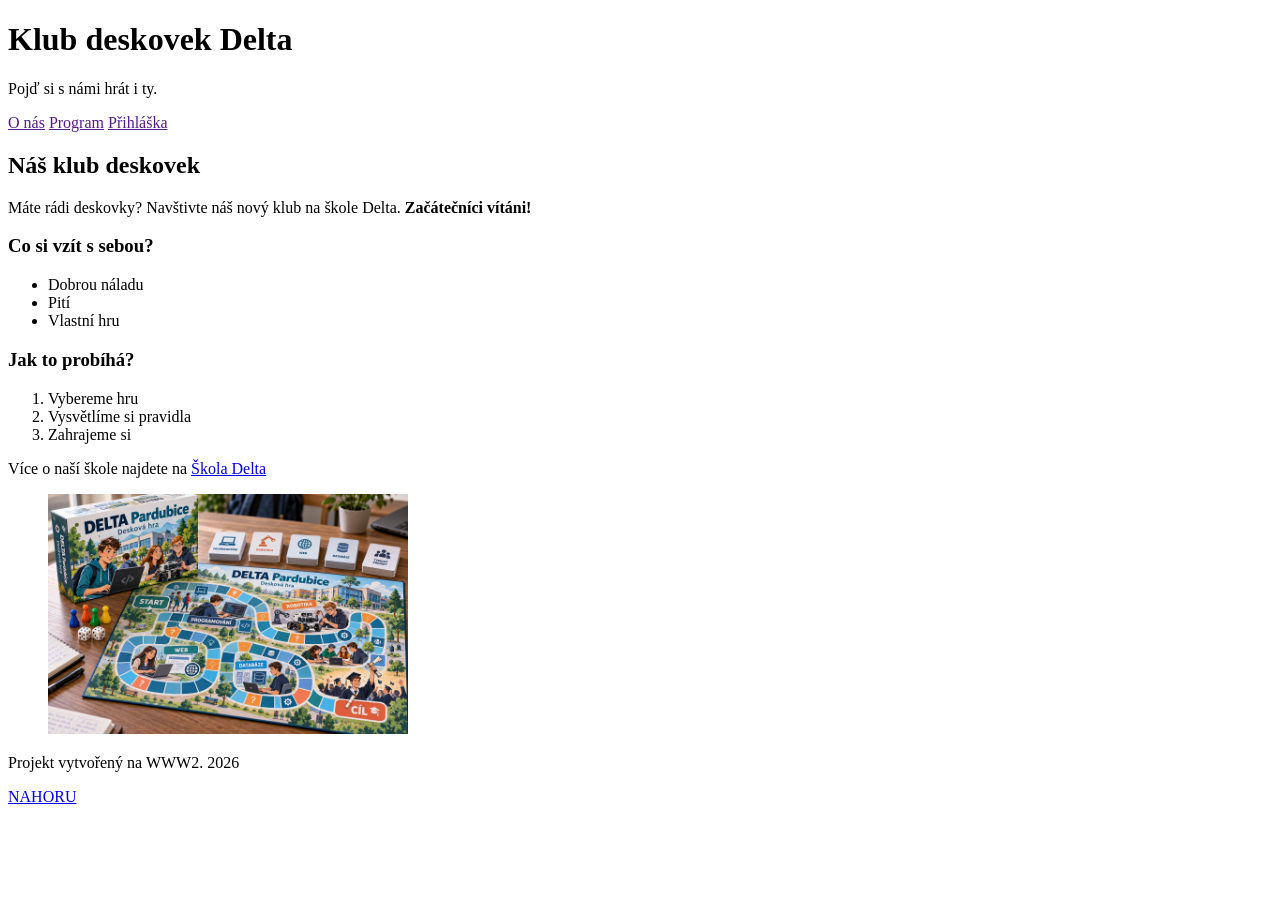
==== deskovky/index.html @ 8f63c1ac "13.10." ====
<!DOCTYPE html>
<html lang="cs">
<head>
    <meta charset="UTF-8">
    <title>Klub deskovek</title>
</head>
<body>
<header id="nahoru">
   <h1>Klub deskovek Delta</h1>
    <p>Pojď si s námi hrát i ty.</p>
</header>
<nav>
    <a href="">O nás</a>
    <a href="">Program</a>
    <a href="">Přihláška</a>
</nav>
<main>
<section id="o_nas">
  <h2>Náš klub deskovek</h2>
    <p>Máte rádi deskovky? Navštivte náš nový klub na škole Delta.
    <strong>Začátečníci vítáni!</strong>
    </p>
    <h3>Co si vzít s sebou?</h3>
    <ul>
        <li>Dobrou náladu</li>
        <li>Pití</li>
        <li>Vlastní hru</li>
    </ul>
    <h3>Jak to probíhá?</h3>
    <ol>
        <li>Vybereme hru</li>
        <li>Vysvětlíme si pravidla</li>
        <li>Zahrajeme si</li>
    </ol>
    <p>Více o naší škole najdete na <a href="https://www.delta-skola.cz" target="_blank" rel="noopener">Škola Delta</a></p>
<figure>
    <img src="img/deskovka.png" alt="Deskovka" width="360">
</figure>
</section>

    <section id="program">

    </section>

    <section id="prihlaska">

    </section>
</main>

<footer>
<p>Projekt vytvořený na WWW2. 2026</p>
    <a href="#nahoru">NAHORU</a>
</footer>
</body>
</html>
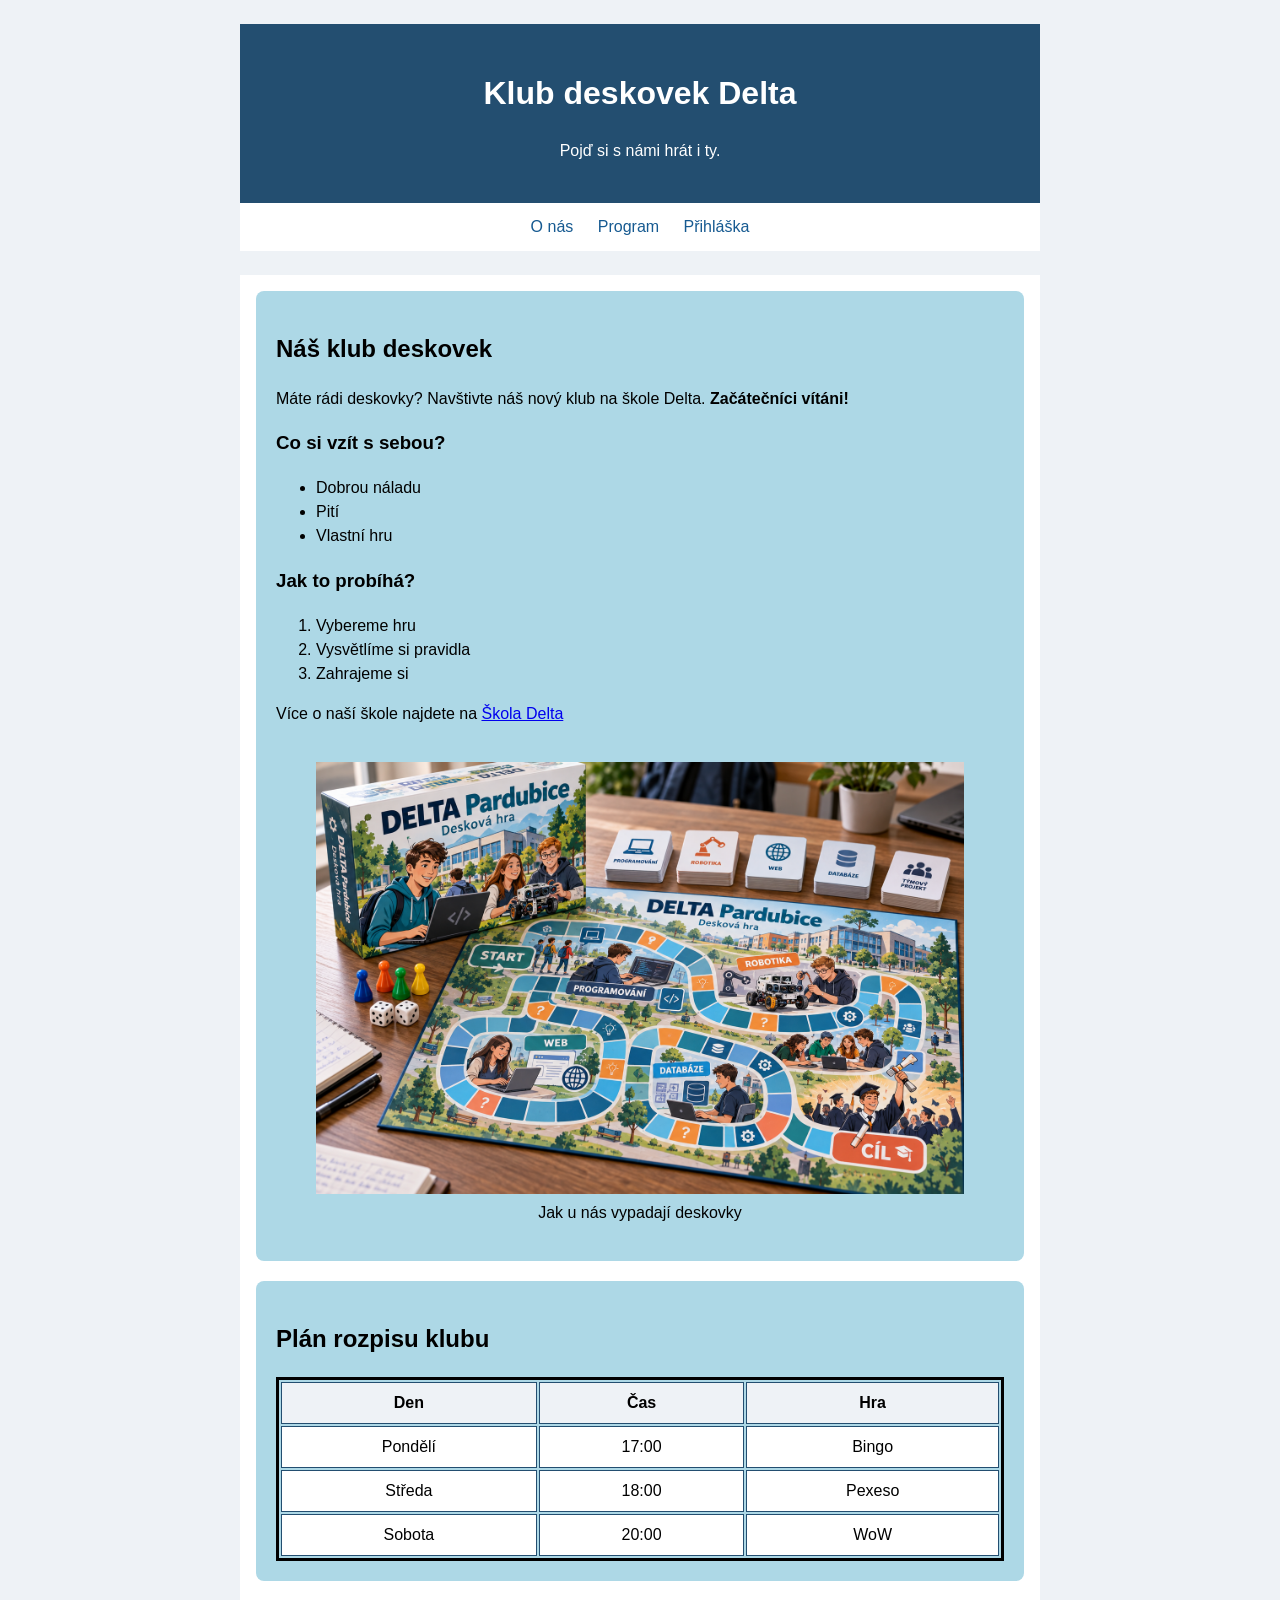
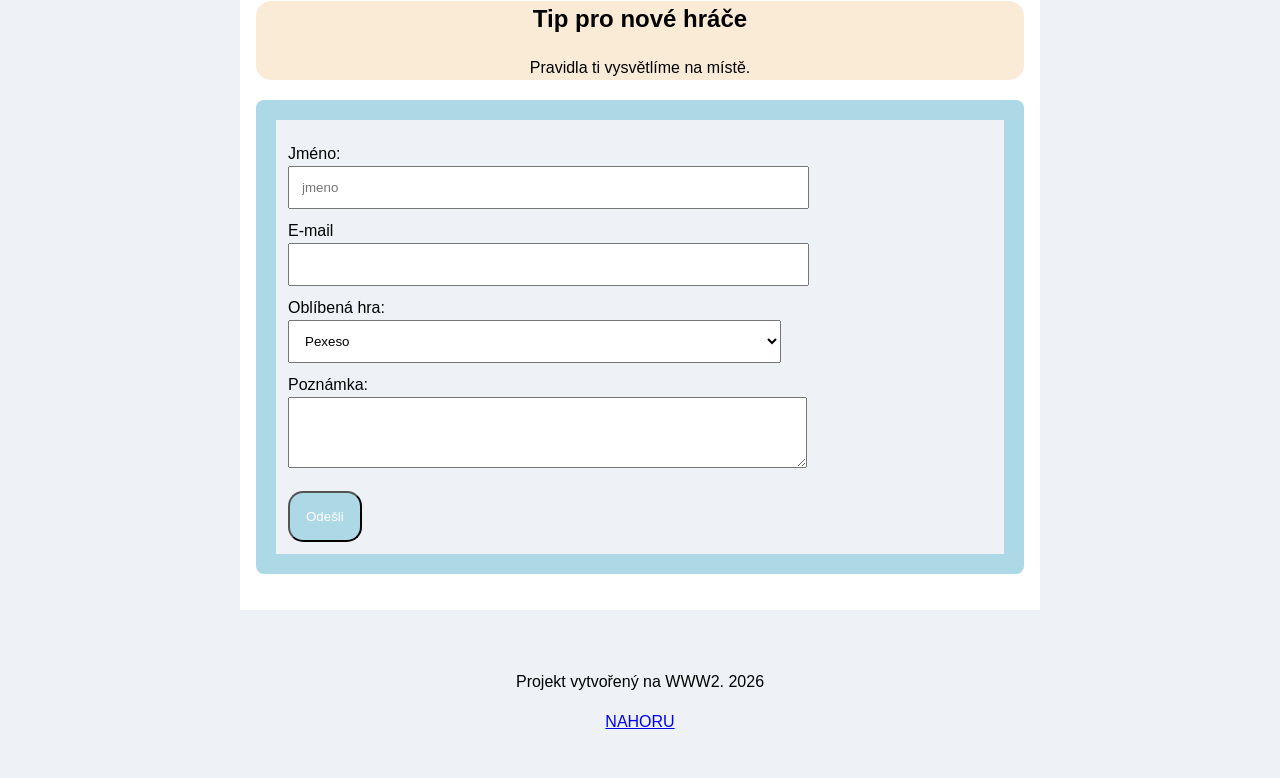
==== commit 73ca1041: "zadani" ====
--- a/deskovky/index.html
+++ b/deskovky/index.html
@@ -2,7 +2,7 @@
 <html lang="cs">
 <head>
     <meta charset="UTF-8">
-    <title>Klub deskovek</title>
+<link rel="stylesheet" href="style.css">
 </head>
 <body>
 <header id="nahoru">
@@ -34,16 +34,45 @@
     </ol>
     <p>Více o naší škole najdete na <a href="https://www.delta-skola.cz" target="_blank" rel="noopener">Škola Delta</a></p>
 <figure>
-    <img src="img/deskovka.png" alt="Deskovka" width="360">
+    <img src="img/deskovka.png" alt="Deskovka">
+    <figcaption>Jak u nás vypadají deskovky</figcaption>
 </figure>
 </section>
 
     <section id="program">
-
+<h2>Plán rozpisu klubu</h2>
+        <table>
+            <thead>
+            <tr><th scope="col">Den</th> <th scope="col">Čas</th> <th scope="col">Hra</th></tr>
+            </thead>
+            <tbody>
+            <tr><td>Pondělí</td> <td>17:00</td> <td>Bingo</td></tr>
+            <tr><td>Středa</td> <td>18:00</td> <td>Pexeso</td></tr>
+            <tr><td>Sobota</td> <td>20:00</td> <td>WoW</td></tr>
+            </tbody>
+        </table>
     </section>
+    <aside class="bublina">
+        <h2>Tip pro nové hráče</h2>
+        <p>Pravidla ti vysvětlíme na místě.</p>
+    </aside>
 
     <section id="prihlaska">
-
+<form action="" method="post">
+    <label for="jmeno">Jméno:</label>
+    <input type="text" id="jmeno" name="jmeno" placeholder="jmeno" required>
+    <label for="email">E-mail</label>
+    <input type="email" name="email" id="email" required>
+    <label for="hra">Oblíbená hra:</label>
+    <select name="hra" id="hra" required>
+        <option value="pexeso">Pexeso</option>
+        <option value="bingo">Bingo</option>
+    </select>
+    <label for="zprava">Poznámka:</label>
+    <textarea name="zprava" id="zprava" rows="3"></textarea>
+    <br>
+    <button type="submit">Odešli</button>
+    </form>
     </section>
 </main>
 
--- a/deskovky/style.css
+++ b/deskovky/style.css
@@ -0,0 +1,99 @@
+body{
+    font-family:Arial;
+    background-color: #eef2f6;
+    color:black;
+    line-height: 1.5;
+    max-width: 800px;
+    margin: 24px auto;
+    padding: 0 16px;
+}
+header{
+    background-color: #234e70;
+    color: white;
+    padding: 24px;
+    text-align: center;
+
+}
+nav{
+    background-color:white;
+    padding: 12px;
+    text-align: center;
+}
+nav a{
+    margin:0 10px;
+    color:#165a91;
+    text-decoration: none;
+}
+nav a:hover{
+    color:black;
+}
+main{
+    background-color: white;
+    max-width: 800px;
+    margin:24px auto;
+    padding: 16px;
+}
+section,aside{
+    background-color: lightblue;
+    padding:20px;
+    margin-bottom: 20px;
+    border-radius: 8px;
+}
+img{
+    max-width: 100%;
+    height: auto;
+}
+figure{
+    text-align: center;
+    margin-top:36px;
+}
+table{
+    width: 100%;
+    border-color: #234e70;
+    border: solid;
+
+}
+th{
+    background-color: #eef2f6;
+}
+td{
+    background-color: white;
+}
+th,td{
+    border: 1px solid #234e70;
+    padding: 8px;
+    text-align: center;
+}
+
+.bublina{
+    background-color: antiquewhite;
+    border-radius: 15px;
+    text-align: center;
+    padding: 0px;
+}
+
+form{
+    background-color: #eef2f6;
+    padding: 12px;
+}
+
+label{
+    display: block;
+    margin-top:10px;
+}
+input,select,textarea{
+  width: 70%;
+    padding: 12px;
+}
+button{
+    margin-top: 16px;
+    padding: 16px;
+    background-color: lightblue;
+    color: white;
+    border-radius: 15px;
+}
+
+footer{
+    text-align: center;
+    padding: 20px;
+}
